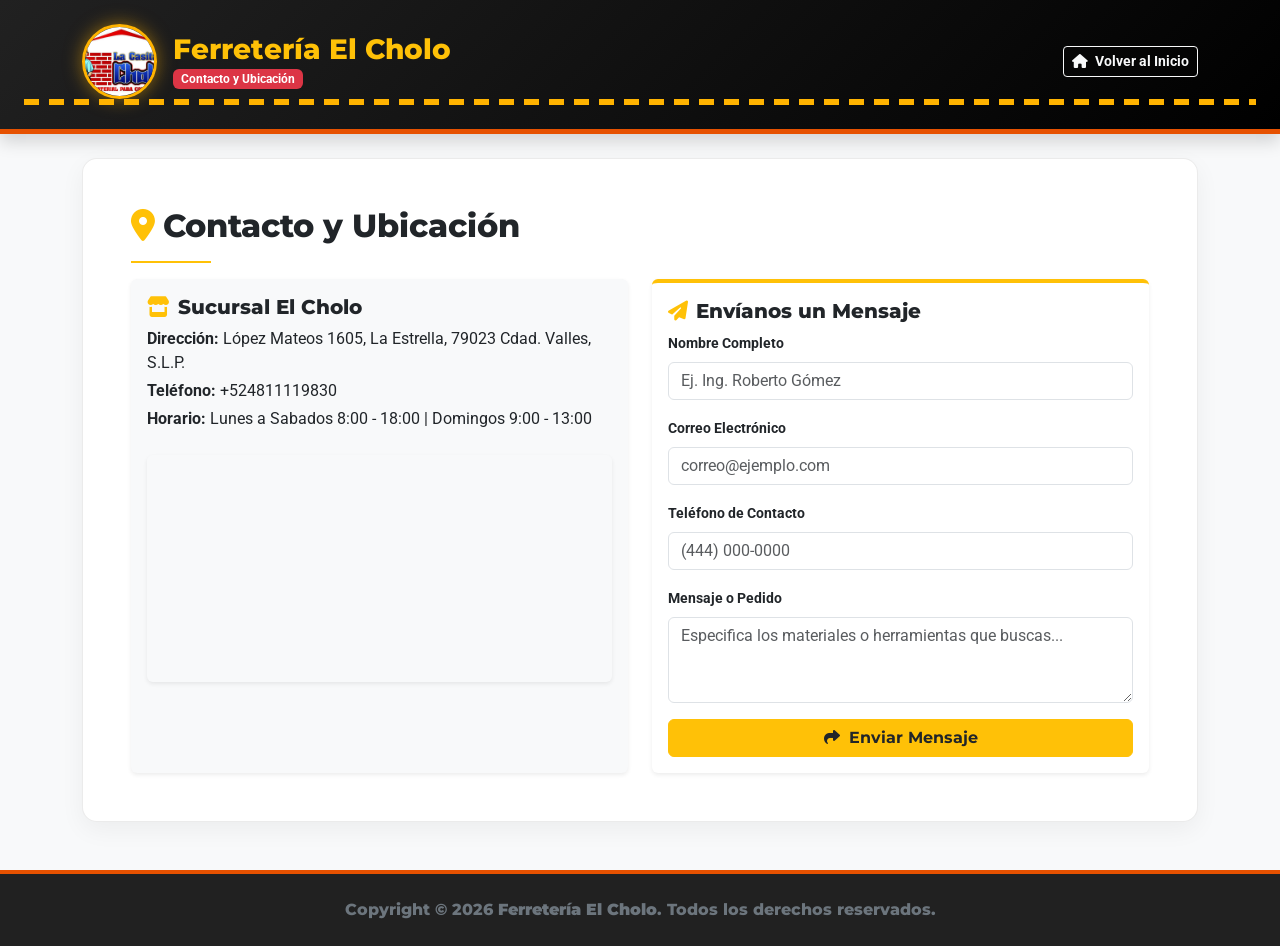
==== contacto.html @ 29329116 "first commit" ====
<!DOCTYPE html>
<html lang="es">
<head>
    <meta charset="utf-8">
    <meta name="viewport" content="width=device-width, initial-scale=1">
    <title>Ferretería y Materiales El Cholo - Contacto y Ubicación</title>
    
    <!-- Bootstrap 5 CSS -->
    <link href="https://cdn.jsdelivr.net/npm/bootstrap@5.3.3/dist/css/bootstrap.min.css" rel="stylesheet">
    
    <!-- Font Awesome 6 (para los íconos fa-solid) -->
    <link rel="stylesheet" href="https://cdnjs.cloudflare.com/ajax/libs/font-awesome/6.5.1/css/all.min.css">
    
    <!-- Google Fonts -->
    <link rel="preconnect" href="https://fonts.googleapis.com">
    <link rel="preconnect" href="https://fonts.gstatic.com" crossorigin>
    <link href="https://fonts.googleapis.com/css2?family=Montserrat:wght@600;800;900&family=Roboto:wght@300;400;700&display=swap" rel="stylesheet">
    
    <!-- Archivo CSS Personalizado -->
    <link rel="stylesheet" href="indexcss.css">
</head>
<body class="bg-light">

    <!-- Encabezado Principal -->
    <header class="cholo-header text-white p-3 p-md-4 shadow mb-4">
        <div class="container d-flex align-items-center justify-content-between flex-wrap gap-3">
            <div class="d-flex align-items-center gap-3">
                    <img src="logo.jpg" alt="Logo Ferretería El Cholo" class="rounded-circle logo-glow" style="height: 75px; width: 75px; object-fit: cover;">
                <div>
                    <h1 class="h3 m-0 font-brand text-warning">Ferretería El Cholo</h1>
                    <span class="badge bg-danger text-white">Contacto y Ubicación</span>
                </div>
            </div>
            <div>
                <a href="index.html" class="btn btn-outline-light btn-sm fw-bold"><i class="fa-solid fa-house me-1"></i> Volver al Inicio</a>
            </div>
        </div>
    </header>

    <!-- Contenido Principal -->
    <main class="container mb-5">
        <div class="main-card p-4 p-md-5">
            <div id="page-contacto" class="page-section active">
                <h2 class="font-brand text-dark"><i class="fa-solid fa-location-dot me-2 text-warning"></i>Contacto y Ubicación</h2>
                <div class="section-divider my-3 border-bottom border-2 border-warning" style="width: 80px;"></div>

                <div class="row g-4">
                    <!-- Datos de contacto -->
                    <div class="col-md-6">
                        <div class="card h-100 border-0 bg-light p-3 shadow-sm">
                            <h4 class="h5 text-brand font-brand"><i class="fa-solid fa-store me-2 text-warning"></i>Sucursal El Cholo</h4>
                            <p class="mb-1"><strong>Dirección:</strong> López Mateos 1605, La Estrella, 79023 Cdad. Valles, S.L.P.</p>
                            <p class="mb-1"><strong>Teléfono:</strong> +524811119830</p>
                            <p class="mb-3"><strong>Horario:</strong> Lunes a Sabados 8:00 - 18:00 | Domingos 9:00 - 13:00</p>

                            <!-- Mapa de ubicación -->
                            <div class="rounded overflow-hidden shadow-sm mt-2">
                                <iframe src="https://maps.app.goo.gl/zBK6UxhzzVYyEz5z6" width="100%" height="220" style="border:0;" allowfullscreen="" loading="lazy"></iframe>
                            </div>
                        </div>
                    </div>

                    <!-- Formulario de contacto -->
                    <div class="col-md-6">
                        <div class="card h-100 border-0 p-3 shadow-sm border-top border-4 border-warning">
                            <h4 class="h5 text-brand font-brand"><i class="fa-solid fa-paper-plane me-2 text-warning"></i>Envíanos un Mensaje</h4>
                            <form onsubmit="handleContactSubmit(event)">
                                <div class="mb-3">
                                    <label class="form-label small fw-bold">Nombre Completo</label>
                                    <input type="text" class="form-control" required placeholder="Ej. Ing. Roberto Gómez">
                                </div>
                                <div class="mb-3">
                                    <label class="form-label small fw-bold">Correo Electrónico</label>
                                    <input type="email" class="form-control" required placeholder="correo@ejemplo.com">
                                </div>
                                <div class="mb-3">
                                    <label class="form-label small fw-bold">Teléfono de Contacto</label>
                                    <input type="tel" class="form-control" placeholder="(444) 000-0000">
                                </div>
                                <div class="mb-3">
                                    <label class="form-label small fw-bold">Mensaje o Pedido</label>
                                    <textarea class="form-control" rows="3" required placeholder="Especifica los materiales o herramientas que buscas..."></textarea>
                                </div>
                                <button type="submit" class="btn btn-warning w-100 fw-bold font-brand text-dark"><i class="fa-solid fa-share me-1"></i> Enviar Mensaje</button>
                            </form>
                        </div>
                    </div>
                </div>
            </div>
        </div>
    </main>

    <!-- Pie de Página -->
    <footer class="text-center p-4 font-brand mt-auto">
        <div class="container">
            <p class="mb-0 text-secondary">Copyright &copy; <time>2026</time> <strong>Ferretería El Cholo</strong>. Todos los derechos reservados.</p>
        </div>
    </footer>

    <!-- Bootstrap 5 JS Bundle -->
    <script src="https://cdn.jsdelivr.net/npm/bootstrap@5.3.3/dist/js/bootstrap.bundle.min.js"></script>

    <!-- Script JS para procesar el envío del formulario -->
    <script>
        function handleContactSubmit(event) {
            event.preventDefault();
            alert('¡Gracias por contactarnos! Tu mensaje ha sido enviado correctamente. Un asesor se comunicará contigo a la brevedad.');
            event.target.reset();
        }
    </script>
</body>
</html>
---- indexcss.css ----
/* ==========================================
   VARIABLES Y ESTILOS GLOBALES
   ========================================== */
:root {
    --cholo-orange: #e65100;
    --cholo-orange-dark: #b23c00;
    --cholo-yellow: #ffb300;
    --cholo-dark: #212121;
    --cholo-bg: #f8f9fa;
}

body {
    font-family: 'Roboto', sans-serif;
    background-color: var(--cholo-bg);
    color: #333333;
    min-height: 100vh;
    display: flex;
    flex-direction: column;
}

h1, h2, h3, h4, h5, h6, .font-brand {
    font-family: 'Montserrat', sans-serif;
    font-weight: 800;
}

/* ==========================================
   ENCABEZADO (HEADER)
   ========================================== */
.cholo-header {
    background: linear-gradient(135deg, var(--cholo-dark) 0%, #000000 100%);
    border-bottom: 5px solid var(--cholo-orange);
    position: relative;
}

.cholo-header::after {
    content: '';
    display: block;
    height: 6px;
    background: repeating-linear-gradient(
        90deg, 
        var(--cholo-yellow) 0, 
        var(--cholo-yellow) 15px, 
        transparent 15px, 
        transparent 25px
    );
}

.logo-glow {
    border: 3px solid var(--cholo-yellow);
    box-shadow: 0 0 18px rgba(255, 179, 0, 0.5);
    transition: transform 0.3s ease, box-shadow 0.3s ease;
}

.logo-glow:hover {
    transform: scale(1.05);
    box-shadow: 0 0 25px rgba(230, 81, 0, 0.8);
}

/* ==========================================
   BARRA DE NAVEGACIÓN (NAVBAR)
   ========================================== */
.navbar-cholo {
    background: #ffffff;
    border-radius: 12px;
    border: 1px solid rgba(230, 81, 0, 0.2);
    box-shadow: 0 4px 15px rgba(0, 0, 0, 0.05);
}

.nav-link-cholo {
    text-decoration: none;
    color: var(--cholo-dark);
    font-family: 'Montserrat', sans-serif;
    font-weight: 700;
    padding: 10px 16px;
    border-radius: 8px;
    transition: all 0.3s ease;
    display: inline-flex;
    align-items: center;
}

.nav-link-cholo:hover {
    background-color: rgba(230, 81, 0, 0.1);
    color: var(--cholo-orange);
}

.nav-link-cholo.active {
    background: linear-gradient(135deg, var(--cholo-orange) 0%, var(--cholo-orange-dark) 100%);
    color: #ffffff !important;
    box-shadow: 0 4px 12px rgba(230, 81, 0, 0.3);
}

/* ==========================================
   TARJETAS Y COMPONENTES
   ========================================== */
.main-card {
    background: #ffffff;
    border-radius: 15px;
    border: 1px solid rgba(0, 0, 0, 0.08);
    box-shadow: 0 8px 25px rgba(0, 0, 0, 0.05);
}

.aside-card {
    background: #ffffff;
    border-radius: 15px;
    border: 1px solid rgba(0, 0, 0, 0.08);
    box-shadow: 0 4px 15px rgba(0, 0, 0, 0.04);
}

.tag-badge {
    background-color: rgba(230, 81, 0, 0.1);
    color: var(--cholo-orange-dark);
    font-family: 'Montserrat', sans-serif;
    font-weight: 700;
    padding: 6px 14px;
    border-radius: 20px;
    border: 1px solid rgba(230, 81, 0, 0.3);
    font-size: 0.85rem;
    display: inline-flex;
    align-items: center;
}

/* Ecosistema de animación hover */
div.transicion {
    width: 100%;
    max-width: 380px;
    height: auto;
    background: #f1f1f1;
    padding: 10px;
    border-radius: 12px;
    border: 2px solid var(--cholo-orange);
    transition: transform 0.5s ease, box-shadow 0.5s ease;
    margin: 0 auto;
}

div.transicion:hover {
    transform: scale(1.03) rotate(1deg);
    box-shadow: 0 10px 20px rgba(0, 0, 0, 0.2);
}

/* ==========================================
   PIE DE PÁGINA (FOOTER)
   ========================================== */
footer {
    background: var(--cholo-dark);
    color: #d1d5db;
    border-top: 4px solid var(--cholo-orange);
    margin-top: auto;
}
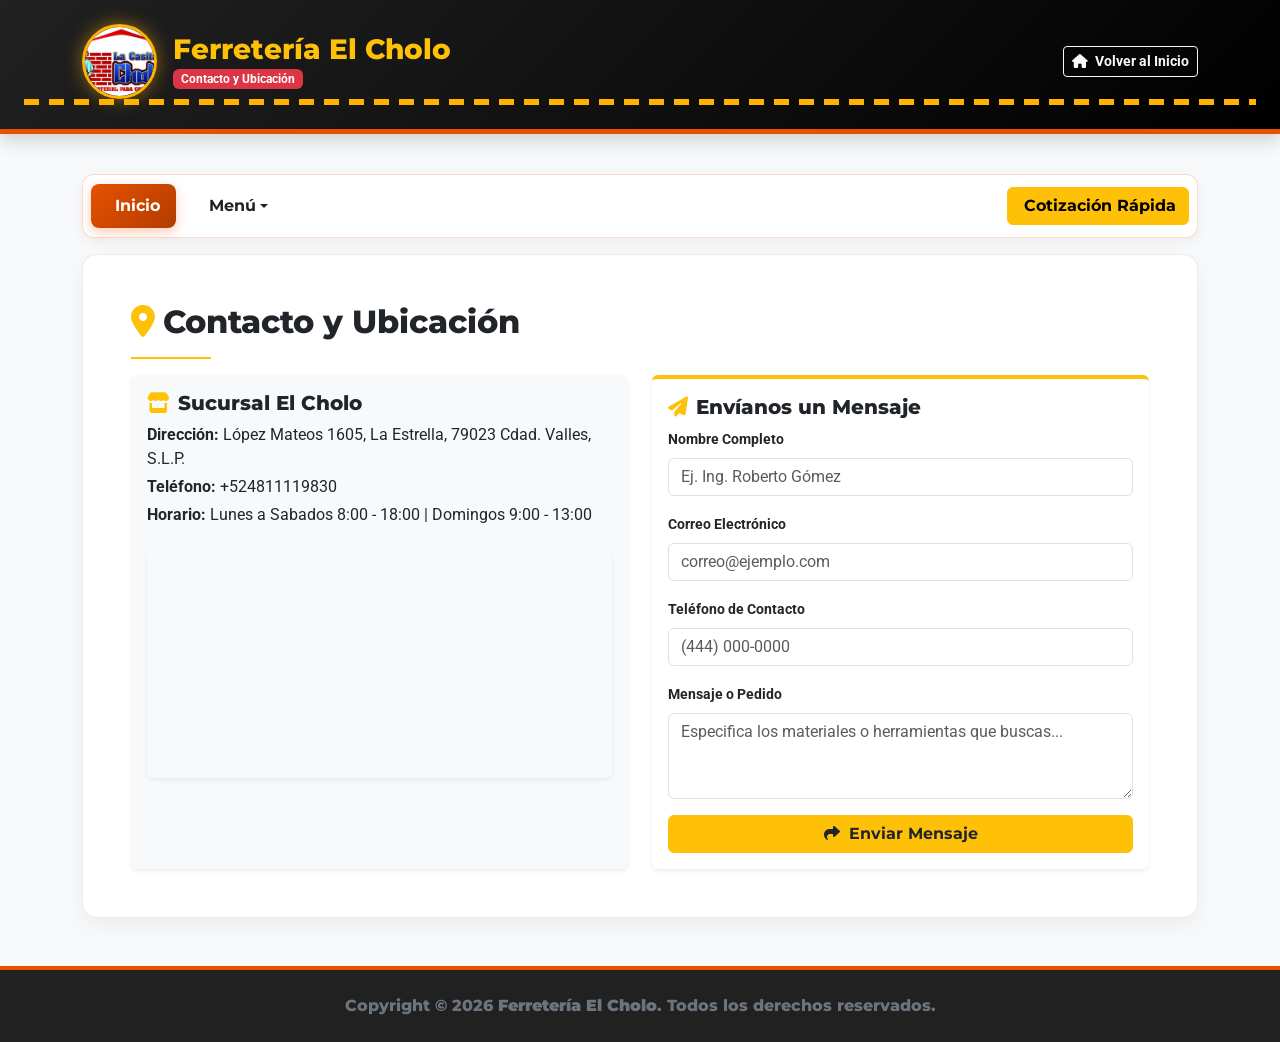
==== commit b1a82c37: "Add navigation bar with dropdown menu to contacto.html" ====
--- a/contacto.html
+++ b/contacto.html
@@ -36,6 +36,34 @@
             </div>
         </div>
     </header>
+
+    <nav class="container my-3">
+        <div class="navbar-cholo p-2 d-flex justify-content-between align-items-center flex-wrap gap-2">
+            
+            <div class="d-flex align-items-center gap-2 flex-wrap">
+                <a href="#" class="nav-link-cholo active">
+                    <i class="bi bi-house-door-fill me-2"></i>Inicio
+                </a>
+
+                <div class="dropdown">
+                    <button class="btn nav-link-cholo dropdown-toggle" type="button" id="dropdownMenuButton" data-bs-toggle="dropdown" aria-expanded="false">
+                        <i class="bi bi-list-task me-2"></i> Menú
+                    </button>
+                    <ul class="dropdown-menu shadow" aria-labelledby="dropdownMenuButton">
+                        <li><a class="dropdown-item" href="herramientas.html"><i class="bi bi-box-seam me-2"></i> Cemento y Herramientas</a></li>
+                        <li><a class="dropdown-item" href="materiales.html"><i class="bi bi-truck me-2"></i> Materiales Pesados</a></li>
+                        <li><hr class="dropdown-divider"></li>
+                        <li><a class="dropdown-item" href="ofertas.html"><i class="bi bi-tags me-2"></i> Ofertas del Mes</a></li>
+                        <li><a class="dropdown-item" href="contacto.html"><i class="bi bi-telephone me-2"></i> Ubicación y Contacto</a></li>
+                    </ul>
+                </div>
+            </div>
+
+            <button type="button" class="btn btn-warning fw-bold font-brand" data-bs-toggle="modal" data-bs-target="#modalCotización">
+                <i class="bi bi-file-earmark-text me-1"></i> Cotización Rápida
+            </button>
+        </div>
+    </nav>
 
     <!-- Contenido Principal -->
     <main class="container mb-5">
@@ -109,4 +137,4 @@
         }
     </script>
 </body>
-</html>+</html>
